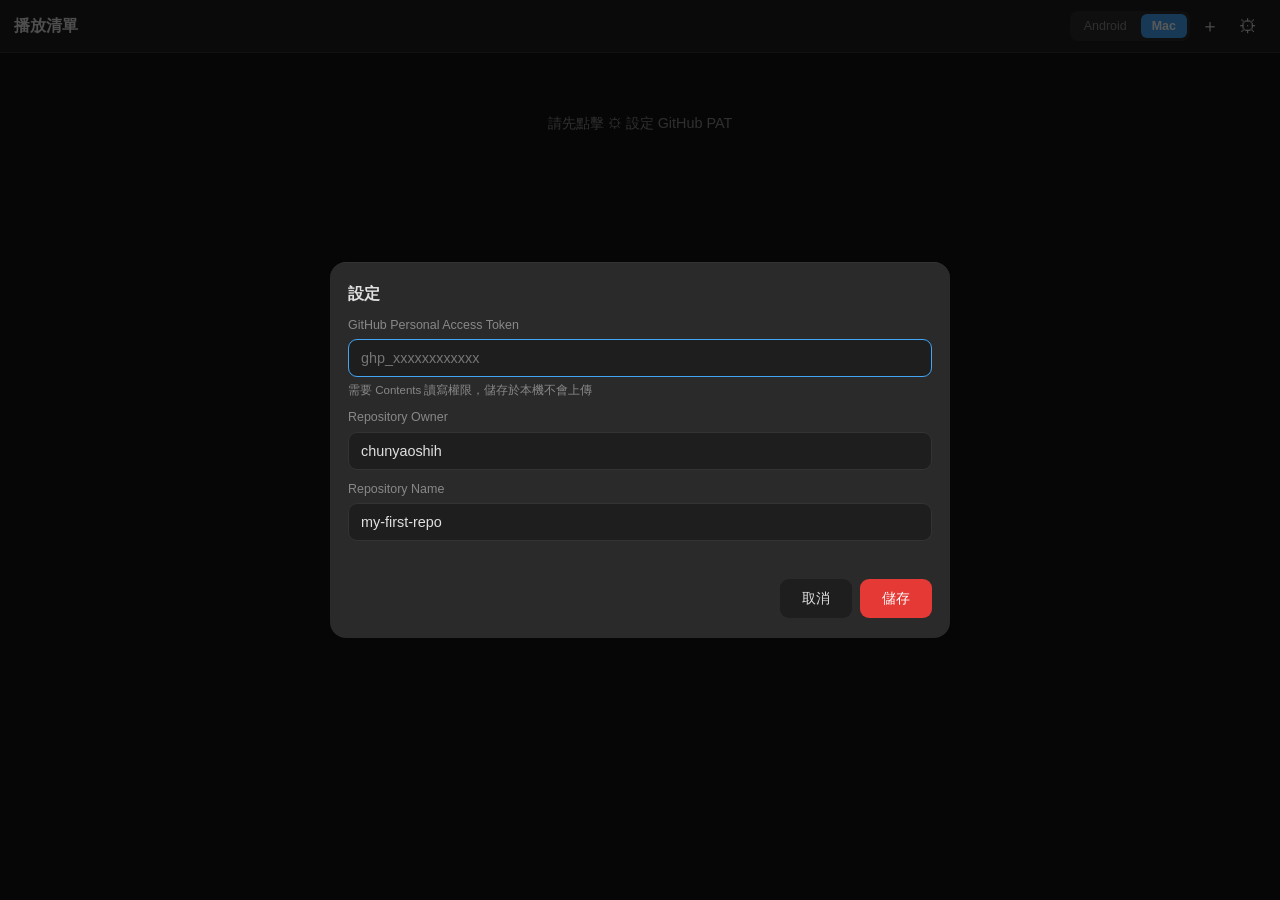
==== index.html @ 37a4108f "Add YouTube playback tracker web app Features: - Track last playback position per platform (Android " ====
<!DOCTYPE html>
<html lang="zh-TW">
<head>
  <meta charset="UTF-8">
  <meta name="viewport" content="width=device-width, initial-scale=1.0">
  <title>YouTube 播放追蹤</title>
  <link rel="stylesheet" href="style.css">
</head>
<body>

<header>
  <h1>播放清單</h1>
  <div class="header-actions">
    <div class="platform-toggle">
      <button id="btn-android" class="platform-btn" onclick="setPlatform('android')">Android</button>
      <button id="btn-mac"     class="platform-btn" onclick="setPlatform('mac')">Mac</button>
    </div>
    <button class="icon-btn" onclick="showAddModal()" title="新增影片">＋</button>
    <button class="icon-btn" onclick="showSettingsModal()" title="設定">⚙</button>
  </div>
</header>

<div id="video-list">
  <div class="loading">載入中...</div>
</div>

<!-- ── 新增影片 Modal ── -->
<div id="add-modal" class="modal hidden">
  <div class="modal-content">
    <h2>新增影片</h2>
    <label>YouTube 連結</label>
    <input type="url" id="video-url" placeholder="https://youtube.com/watch?v=..."
           oninput="onUrlInput(this.value)" autocomplete="off" autocorrect="off">
    <label>影片標題</label>
    <input type="text" id="video-title" placeholder="貼上連結後自動取得，或手動輸入">
    <div id="add-status"></div>
    <div class="modal-actions">
      <button onclick="hideAddModal()">取消</button>
      <button class="primary" onclick="submitAddVideo()">新增</button>
    </div>
  </div>
</div>

<!-- ── 設定 Modal ── -->
<div id="settings-modal" class="modal hidden">
  <div class="modal-content">
    <h2>設定</h2>
    <label>GitHub Personal Access Token</label>
    <input type="password" id="pat-input" placeholder="ghp_xxxxxxxxxxxx" autocomplete="off">
    <small>需要 Contents 讀寫權限，儲存於本機不會上傳</small>
    <label>Repository Owner</label>
    <input type="text" id="owner-input" autocomplete="off">
    <label>Repository Name</label>
    <input type="text" id="repo-input" autocomplete="off">
    <div id="settings-status"></div>
    <div class="modal-actions">
      <button onclick="hideSettingsModal()">取消</button>
      <button class="primary" onclick="submitSettings()">儲存</button>
    </div>
  </div>
</div>

<div id="overlay" class="hidden" onclick="closeAllModals()"></div>

<script src="app.js"></script>
<script>
  let playlistData = null;
  let titleFetchTimer = null;

  // ── 初始化 ────────────────────────────────────────────
  async function init() {
    const config = getConfig();
    updatePlatformButtons(config.platform);
    if (!config.pat) {
      document.getElementById('video-list').innerHTML =
        '<div class="empty">請先點擊 ⚙ 設定 GitHub PAT</div>';
      showSettingsModal();
      return;
    }
    await loadPlaylist();
  }

  async function loadPlaylist() {
    const listEl = document.getElementById('video-list');
    listEl.innerHTML = '<div class="loading">載入中...</div>';
    try {
      const result = await githubRead();
      playlistData = result.data;
      renderPlaylist(playlistData.videos || []);
    } catch (e) {
      listEl.innerHTML = `<div class="error">載入失敗：${escapeHtml(e.message)}</div>`;
    }
  }

  // ── 清單渲染 ──────────────────────────────────────────
  function renderPlaylist(videos) {
    const listEl = document.getElementById('video-list');
    if (!videos.length) {
      listEl.innerHTML = '<div class="empty">還沒有影片，點擊 ＋ 新增</div>';
      return;
    }
    listEl.innerHTML = videos.map(v => {
      const resumePos = getResumePosition(v);
      const aPos = v.platforms?.android;
      const mPos = v.platforms?.mac;
      const progressHtml = v.duration
        ? `<div class="progress-bar">
             <div class="progress-fill" style="width:${Math.min(100, resumePos / v.duration * 100).toFixed(1)}%"></div>
           </div>`
        : '';
      return `
        <div class="video-card" onclick="location.href='player.html?id=${v.id}'">
          <img class="thumbnail"
               src="https://img.youtube.com/vi/${v.id}/mqdefault.jpg"
               alt="${escapeHtml(v.title)}" loading="lazy">
          <div class="video-info">
            <div class="video-title">${escapeHtml(v.title)}</div>
            <div class="platforms-info">
              <span class="platform-badge android">Android: ${aPos ? formatTime(aPos.last_position) : '未播放'}</span>
              <span class="platform-badge mac">Mac: ${mPos ? formatTime(mPos.last_position) : '未播放'}</span>
            </div>
            ${progressHtml}
            <div class="resume-info">繼續從 ${formatTime(resumePos)}</div>
          </div>
        </div>`;
    }).join('');
  }

  // ── 平台切換 ──────────────────────────────────────────
  function setPlatform(p) {
    const config = getConfig();
    config.platform = p;
    saveConfig(config);
    updatePlatformButtons(p);
  }

  function updatePlatformButtons(p) {
    document.getElementById('btn-android').classList.toggle('active', p === 'android');
    document.getElementById('btn-mac').classList.toggle('active', p === 'mac');
  }

  // ── 新增影片 Modal ────────────────────────────────────
  function showAddModal() {
    document.getElementById('video-url').value = '';
    document.getElementById('video-title').value = '';
    document.getElementById('add-status').textContent = '';
    showModal('add-modal');
    setTimeout(() => document.getElementById('video-url').focus(), 80);
  }
  function hideAddModal() { hideModal('add-modal'); }

  function onUrlInput(value) {
    clearTimeout(titleFetchTimer);
    const videoId = extractVideoId(value.trim());
    if (!videoId) return;
    const titleEl = document.getElementById('video-title');
    if (titleEl.value) return; // 不覆蓋手動輸入的標題
    document.getElementById('add-status').textContent = '取得標題中...';
    titleFetchTimer = setTimeout(async () => {
      const title = await fetchVideoTitle(videoId);
      if (!document.getElementById('video-title').value) {
        if (title) {
          document.getElementById('video-title').value = title;
          document.getElementById('add-status').textContent = '';
        } else {
          document.getElementById('add-status').textContent = '無法自動取得標題，請手動輸入';
        }
      }
    }, 700);
  }

  async function submitAddVideo() {
    const url    = document.getElementById('video-url').value.trim();
    const title  = document.getElementById('video-title').value.trim();
    const status = document.getElementById('add-status');

    const videoId = extractVideoId(url);
    if (!videoId)  { status.textContent = '無效的 YouTube 連結'; return; }
    if (!title)    { status.textContent = '請輸入影片標題'; document.getElementById('video-title').focus(); return; }
    if (playlistData?.videos?.some(v => v.id === videoId)) {
      status.textContent = '這部影片已在清單中'; return;
    }

    status.textContent = '儲存中...';
    try {
      const updated = await updatePlaylistData(data => {
        if (!data.videos) data.videos = [];
        data.videos.push({
          id: videoId,
          url: `https://www.youtube.com/watch?v=${videoId}`,
          title,
          added_at: new Date().toISOString(),
          platforms: {},
          history: [],
          annotations: []
        });
        return data;
      });
      playlistData = updated;
      hideAddModal();
      renderPlaylist(playlistData.videos || []);
    } catch (e) {
      status.textContent = `儲存失敗：${e.message}`;
    }
  }

  // ── 設定 Modal ────────────────────────────────────────
  function showSettingsModal() {
    const c = getConfig();
    document.getElementById('pat-input').value   = c.pat   || '';
    document.getElementById('owner-input').value = c.owner || 'chunyaoshih';
    document.getElementById('repo-input').value  = c.repo  || 'my-first-repo';
    document.getElementById('settings-status').textContent = '';
    showModal('settings-modal');
    setTimeout(() => document.getElementById('pat-input').focus(), 80);
  }
  function hideSettingsModal() { hideModal('settings-modal'); }

  function submitSettings() {
    const c   = getConfig();
    c.pat   = document.getElementById('pat-input').value.trim();
    c.owner = document.getElementById('owner-input').value.trim() || 'chunyaoshih';
    c.repo  = document.getElementById('repo-input').value.trim()  || 'my-first-repo';
    saveConfig(c);
    hideSettingsModal();
    loadPlaylist();
  }

  // ── Modal helpers ─────────────────────────────────────
  function showModal(id) {
    document.getElementById(id).classList.remove('hidden');
    document.getElementById('overlay').classList.remove('hidden');
  }
  function hideModal(id) {
    document.getElementById(id).classList.add('hidden');
    // 只有沒其他 modal 開著時才隱藏 overlay
    const others = ['add-modal','settings-modal'].filter(i => i !== id);
    if (others.every(i => document.getElementById(i).classList.contains('hidden'))) {
      document.getElementById('overlay').classList.add('hidden');
    }
  }
  function closeAllModals() { hideAddModal(); hideSettingsModal(); }

  // ── 啟動 ──────────────────────────────────────────────
  init();
</script>
</body>
</html>
---- style.css ----
/* YouTube 播放追蹤器 - 深色主題樣式 */

*, *::before, *::after { box-sizing: border-box; margin: 0; padding: 0; }

:root {
  --bg:       #121212;
  --surface:  #1e1e1e;
  --surface2: #2a2a2a;
  --border:   #333;
  --text:     #e0e0e0;
  --text2:    #888;
  --primary:  #e53935;
  --android:  #66bb6a;
  --mac:      #42a5f5;
  --danger:   #ef5350;
}

html { font-size: 16px; -webkit-text-size-adjust: 100%; }

body {
  background: var(--bg);
  color: var(--text);
  font-family: -apple-system, BlinkMacSystemFont, 'Segoe UI', 'Helvetica Neue', sans-serif;
  min-height: 100vh;
  line-height: 1.4;
}

/* ── Header ── */
header {
  position: sticky;
  top: 0;
  z-index: 100;
  background: var(--surface);
  border-bottom: 1px solid var(--border);
  padding: 10px 14px;
  display: flex;
  align-items: center;
  gap: 10px;
  min-height: 52px;
}

header h1 {
  font-size: 1rem;
  font-weight: 600;
  flex: 1;
  white-space: nowrap;
  overflow: hidden;
  text-overflow: ellipsis;
}

/* ── Platform toggle ── */
.platform-toggle {
  display: flex;
  gap: 3px;
  background: var(--surface2);
  border-radius: 8px;
  padding: 3px;
  flex-shrink: 0;
}

.platform-btn {
  padding: 5px 11px;
  border: none;
  background: transparent;
  color: var(--text2);
  border-radius: 6px;
  cursor: pointer;
  font-size: 0.78rem;
  font-weight: 500;
  transition: all 0.15s;
  white-space: nowrap;
}

#btn-android.active { background: var(--android); color: #000; font-weight: 600; }
#btn-mac.active     { background: var(--mac);     color: #fff; font-weight: 600; }

/* ── Icon / action buttons ── */
.icon-btn {
  background: none;
  border: none;
  color: var(--text);
  cursor: pointer;
  padding: 7px 9px;
  border-radius: 8px;
  font-size: 1.15rem;
  line-height: 1;
  transition: background 0.15s;
  flex-shrink: 0;
}
.icon-btn:hover, .icon-btn:focus { background: var(--surface2); outline: none; }
.icon-btn.small { font-size: 0.95rem; padding: 4px 6px; }

.header-actions { display: flex; align-items: center; gap: 2px; flex-shrink: 0; }

/* ── Video list ── */
#video-list {
  padding: 12px;
  display: flex;
  flex-direction: column;
  gap: 10px;
  max-width: 800px;
  margin: 0 auto;
}

.video-card {
  display: flex;
  gap: 0;
  background: var(--surface);
  border-radius: 12px;
  overflow: hidden;
  cursor: pointer;
  border: 1px solid var(--border);
  transition: background 0.15s, border-color 0.15s;
  text-decoration: none;
  color: inherit;
}
.video-card:hover { background: var(--surface2); border-color: #444; }
.video-card:active { background: #333; }

.thumbnail {
  width: 130px;
  height: 73px;
  object-fit: cover;
  flex-shrink: 0;
  background: #000;
}

.video-info {
  padding: 9px 12px;
  flex: 1;
  min-width: 0;
  display: flex;
  flex-direction: column;
  gap: 4px;
  justify-content: center;
}

.video-title {
  font-size: 0.88rem;
  font-weight: 500;
  white-space: nowrap;
  overflow: hidden;
  text-overflow: ellipsis;
}

.platforms-info {
  display: flex;
  gap: 10px;
  flex-wrap: wrap;
}

.platform-badge {
  font-size: 0.73rem;
  display: flex;
  align-items: center;
  gap: 4px;
  font-family: 'SF Mono', 'Consolas', monospace;
}
.platform-badge.android { color: var(--android); }
.platform-badge.mac     { color: var(--mac); }

.progress-bar {
  height: 3px;
  background: var(--border);
  border-radius: 2px;
  overflow: hidden;
}
.progress-fill {
  height: 100%;
  background: var(--primary);
  border-radius: 2px;
  transition: width 0.3s;
}

.resume-info {
  font-size: 0.7rem;
  color: var(--text2);
}

/* ── States ── */
.loading, .empty, .error {
  text-align: center;
  padding: 48px 20px;
  color: var(--text2);
  font-size: 0.9rem;
}
.error { color: var(--danger); }

/* ── Modals (bottom sheet on mobile, centered on desktop) ── */
.modal {
  position: fixed;
  inset: 0;
  z-index: 200;
  display: flex;
  align-items: flex-end;
  justify-content: center;
}
.modal.hidden { display: none; }

.modal-content {
  background: var(--surface2);
  border-radius: 18px 18px 0 0;
  padding: 20px 18px;
  width: 100%;
  max-width: 620px;
  border-top: 1px solid var(--border);
  display: flex;
  flex-direction: column;
  gap: 11px;
  max-height: 85vh;
  overflow-y: auto;
}

.modal-content h2 {
  font-size: 1rem;
  font-weight: 600;
}

.modal-content label {
  font-size: 0.78rem;
  color: var(--text2);
  margin-bottom: -6px;
}

.modal-content small {
  font-size: 0.72rem;
  color: var(--text2);
  margin-top: -6px;
}

.modal-content input,
.modal-content textarea {
  width: 100%;
  background: var(--surface);
  border: 1px solid var(--border);
  border-radius: 9px;
  padding: 10px 12px;
  color: var(--text);
  font-size: 0.9rem;
  font-family: inherit;
  -webkit-appearance: none;
}
.modal-content textarea {
  min-height: 90px;
  resize: vertical;
  line-height: 1.5;
}
.modal-content input:focus,
.modal-content textarea:focus {
  outline: none;
  border-color: var(--mac);
}

.modal-actions {
  display: flex;
  gap: 8px;
  justify-content: flex-end;
  padding-top: 2px;
}
.modal-actions button {
  padding: 10px 20px;
  border: none;
  border-radius: 9px;
  cursor: pointer;
  font-size: 0.9rem;
  background: var(--surface);
  color: var(--text);
  transition: background 0.15s;
  min-width: 72px;
}
.modal-actions button:hover { background: var(--border); }
.modal-actions button.primary { background: var(--primary); color: #fff; }
.modal-actions button.primary:hover { background: #c62828; }

/* ── Overlay ── */
#overlay {
  position: fixed;
  inset: 0;
  background: rgba(0, 0, 0, 0.65);
  z-index: 150;
}
#overlay.hidden { display: none; }

/* ── Status text ── */
#add-status, #settings-status, #annotate-status, #save-status {
  font-size: 0.78rem;
  color: var(--text2);
  min-height: 1.1em;
}

/* ── Player page ── */
.back-btn {
  color: var(--text);
  text-decoration: none;
  font-size: 0.9rem;
  padding: 5px 9px;
  border-radius: 7px;
  white-space: nowrap;
  transition: background 0.15s;
}
.back-btn:hover { background: var(--surface2); }

#video-title-header {
  flex: 1;
  font-size: 0.83rem;
  white-space: nowrap;
  overflow: hidden;
  text-overflow: ellipsis;
  color: var(--text);
}

/* Responsive YouTube player (16:9) */
.player-wrapper {
  position: relative;
  width: 100%;
  padding-bottom: 56.25%;
  height: 0;
  overflow: hidden;
  background: #000;
  max-width: 800px;
  margin: 0 auto;
}
.player-wrapper > div,
.player-wrapper iframe {
  position: absolute;
  top: 0; left: 0;
  width: 100%;
  height: 100%;
  border: none;
}

/* ── Player controls bar ── */
#player-controls {
  display: flex;
  align-items: center;
  gap: 10px;
  padding: 9px 14px;
  background: var(--surface);
  border-bottom: 1px solid var(--border);
  max-width: 800px;
  margin: 0 auto;
  width: 100%;
}

#current-time {
  font-size: 0.85rem;
  font-family: 'SF Mono', 'Consolas', monospace;
  color: var(--text2);
  min-width: 42px;
}

#annotate-btn {
  background: var(--primary);
  color: #fff;
  border: none;
  border-radius: 8px;
  padding: 8px 14px;
  cursor: pointer;
  font-size: 0.84rem;
  font-weight: 500;
  white-space: nowrap;
  transition: background 0.15s;
}
#annotate-btn:hover { background: #c62828; }

#save-status {
  flex: 1;
  text-align: right;
  font-size: 0.73rem;
  color: var(--text2);
}

/* ── History & Annotations sections ── */
#history-section, #annotations-section {
  padding: 14px 16px;
  max-width: 800px;
  margin: 0 auto;
  width: 100%;
}

#history-section h3, #annotations-section h3 {
  font-size: 0.72rem;
  font-weight: 700;
  color: var(--text2);
  text-transform: uppercase;
  letter-spacing: 0.08em;
  margin-bottom: 10px;
}

/* ── Timeline bar ── */
.timeline-bar {
  position: relative;
  height: 10px;
  background: var(--surface2);
  border-radius: 5px;
  margin-bottom: 10px;
  overflow: hidden;
}
.segment {
  position: absolute;
  height: 100%;
  border-radius: 2px;
  opacity: 0.75;
}
.segment.android { background: var(--android); }
.segment.mac     { background: var(--mac); }

.ann-dot {
  position: absolute;
  width: 9px;
  height: 9px;
  background: var(--primary);
  border-radius: 50%;
  top: 50%;
  transform: translate(-50%, -50%);
  cursor: pointer;
  z-index: 2;
  border: 1.5px solid var(--bg);
}
.ann-dot:hover { transform: translate(-50%, -50%) scale(1.4); }

/* ── History list ── */
#history-list { display: flex; flex-direction: column; gap: 2px; }

.history-item {
  display: flex;
  align-items: center;
  gap: 8px;
  font-size: 0.78rem;
  color: var(--text2);
  padding: 3px 0;
  font-family: 'SF Mono', 'Consolas', monospace;
}
.platform-dot {
  width: 7px;
  height: 7px;
  border-radius: 50%;
  flex-shrink: 0;
}
.platform-dot.android { background: var(--android); }
.platform-dot.mac     { background: var(--mac); }
.history-platform { color: var(--text); font-size: 0.75rem; min-width: 52px; }
.history-range { flex: 1; }
.history-date { color: var(--text2); font-size: 0.7rem; white-space: nowrap; }

/* ── Annotation list ── */
#annotations-list { display: flex; flex-direction: column; }

.annotation-item {
  display: flex;
  align-items: flex-start;
  gap: 10px;
  padding: 10px 0;
  border-bottom: 1px solid var(--border);
}
.annotation-item:last-child { border-bottom: none; }

.time-btn {
  background: var(--surface2);
  border: none;
  color: var(--primary);
  border-radius: 7px;
  padding: 4px 9px;
  cursor: pointer;
  font-size: 0.78rem;
  white-space: nowrap;
  font-family: 'SF Mono', 'Consolas', monospace;
  transition: background 0.15s;
  flex-shrink: 0;
  margin-top: 1px;
}
.time-btn:hover { background: var(--border); }

.annotation-note {
  flex: 1;
  font-size: 0.85rem;
  line-height: 1.55;
  word-break: break-word;
  white-space: pre-wrap;
  color: var(--text);
}

.annotation-actions { display: flex; gap: 1px; flex-shrink: 0; }

/* ── Modal: annotation title shows timestamp ── */
#annotate-time-display {
  font-size: 0.82rem;
  color: var(--text2);
  font-family: 'SF Mono', 'Consolas', monospace;
}

/* ── Desktop adjustments ── */
@media (min-width: 600px) {
  .modal { align-items: center; padding: 20px; }
  .modal-content { border-radius: 16px; max-height: 90vh; }
  .thumbnail { width: 150px; height: 84px; }
}
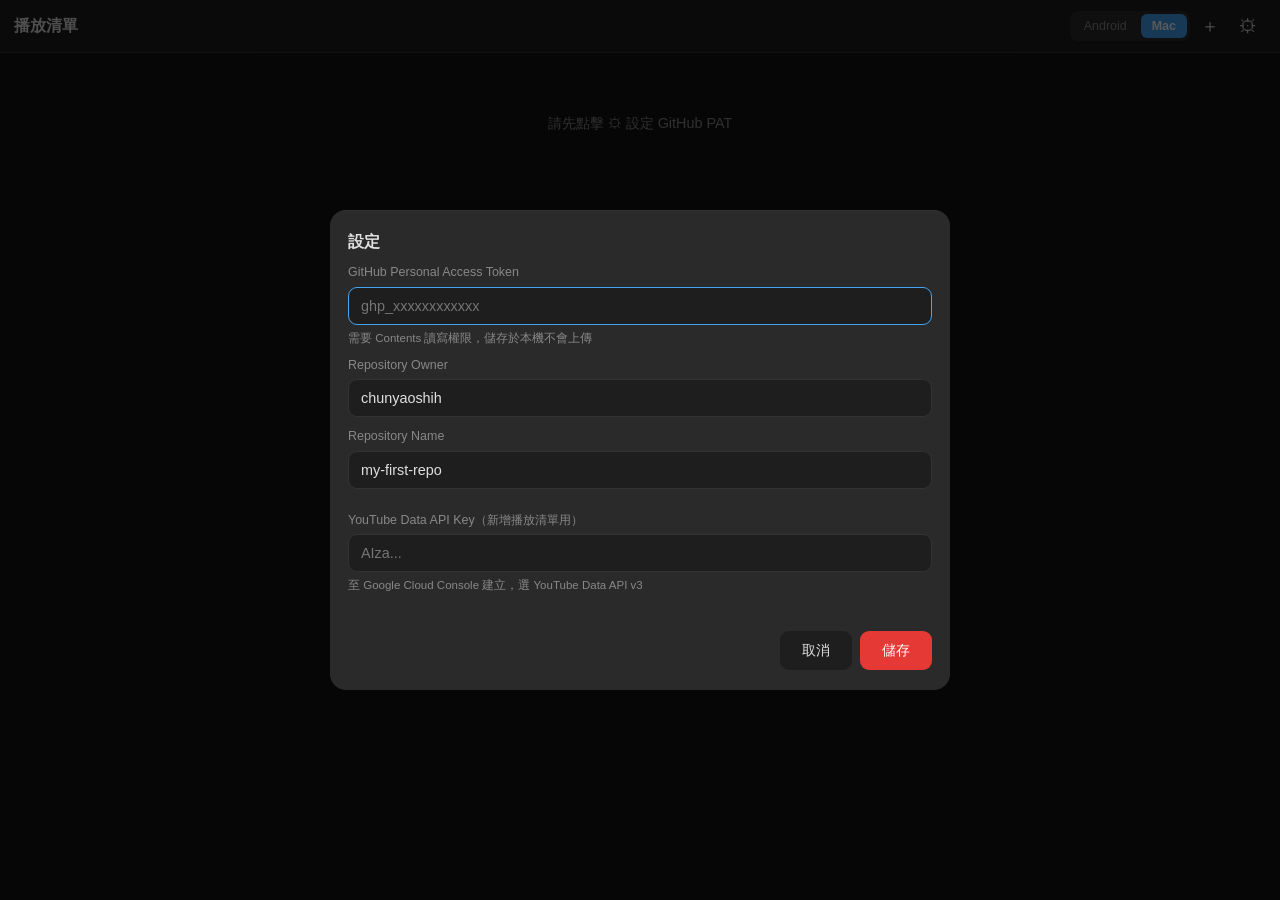
==== commit f82c0d54: "feat: 支援輸入播放清單 URL 批次新增所有影片 - 偵測 list= 參數自動切換播放清單模式 - 透過 YouTube Data API v3 抓取完整清單（支援分頁，無上限） - 設定新增" ====
--- a/index.html
+++ b/index.html
@@ -4,7 +4,7 @@
   <meta charset="UTF-8">
   <meta name="viewport" content="width=device-width, initial-scale=1.0">
   <title>YouTube 播放追蹤</title>
-  <link rel="stylesheet" href="style.css">
+  <link rel="stylesheet" href="style.css?v=2">
 </head>
 <body>
 
@@ -27,16 +27,19 @@
 <!-- ── 新增影片 Modal ── -->
 <div id="add-modal" class="modal hidden">
   <div class="modal-content">
-    <h2>新增影片</h2>
-    <label>YouTube 連結</label>
-    <input type="url" id="video-url" placeholder="https://youtube.com/watch?v=..."
+    <h2 id="add-modal-title">新增影片</h2>
+    <label>YouTube 連結或播放清單網址</label>
+    <input type="url" id="video-url" placeholder="https://youtube.com/watch?v=... 或 /playlist?list=..."
            oninput="onUrlInput(this.value)" autocomplete="off" autocorrect="off">
-    <label>影片標題</label>
+    <div id="playlist-hint" class="playlist-hint hidden">
+      📋 偵測到播放清單，將自動新增所有影片
+    </div>
+    <label id="title-label">影片標題</label>
     <input type="text" id="video-title" placeholder="貼上連結後自動取得，或手動輸入">
     <div id="add-status"></div>
     <div class="modal-actions">
       <button onclick="hideAddModal()">取消</button>
-      <button class="primary" onclick="submitAddVideo()">新增</button>
+      <button class="primary" id="add-submit-btn" onclick="submitAddVideo()">新增</button>
     </div>
   </div>
 </div>
@@ -52,10 +55,25 @@
     <input type="text" id="owner-input" autocomplete="off">
     <label>Repository Name</label>
     <input type="text" id="repo-input" autocomplete="off">
+    <label style="margin-top:12px">YouTube Data API Key（新增播放清單用）</label>
+    <input type="password" id="yt-api-key-input" placeholder="AIza..." autocomplete="off">
+    <small>至 Google Cloud Console 建立，選 YouTube Data API v3</small>
     <div id="settings-status"></div>
     <div class="modal-actions">
       <button onclick="hideSettingsModal()">取消</button>
       <button class="primary" onclick="submitSettings()">儲存</button>
+    </div>
+  </div>
+</div>
+
+<!-- ── 刪除確認 Modal ── -->
+<div id="delete-modal" class="modal hidden">
+  <div class="modal-content">
+    <h2>刪除影片</h2>
+    <p id="delete-modal-msg" style="margin:8px 0 16px;color:var(--text2);font-size:0.9rem;"></p>
+    <div class="modal-actions">
+      <button onclick="hideDeleteModal()">取消</button>
+      <button class="danger" id="delete-confirm-btn">刪除</button>
     </div>
   </div>
 </div>
@@ -109,18 +127,32 @@
            </div>`
         : '';
       return `
-        <div class="video-card" onclick="location.href='player.html?id=${v.id}'">
-          <img class="thumbnail"
-               src="https://img.youtube.com/vi/${v.id}/mqdefault.jpg"
-               alt="${escapeHtml(v.title)}" loading="lazy">
-          <div class="video-info">
-            <div class="video-title">${escapeHtml(v.title)}</div>
-            <div class="platforms-info">
-              <span class="platform-badge android">Android: ${aPos ? formatTime(aPos.last_position) : '未播放'}</span>
-              <span class="platform-badge mac">Mac: ${mPos ? formatTime(mPos.last_position) : '未播放'}</span>
+        <div class="video-card"
+             ontouchstart="lpStart(this)"
+             ontouchmove="lpCancel()"
+             ontouchend="lpCancel()"
+             onclick="cardClick(this, '${v.id}')">
+          <div class="card-inner">
+            <img class="thumbnail"
+                 src="https://img.youtube.com/vi/${v.id}/mqdefault.jpg"
+                 alt="${escapeHtml(v.title)}" loading="lazy">
+            <div class="video-info">
+              <div class="video-title">${escapeHtml(v.title)}</div>
+              <div class="platforms-info">
+                <span class="platform-badge android">Android: ${aPos ? formatTime(aPos.last_position) : '未播放'}</span>
+                <span class="platform-badge mac">Mac: ${mPos ? formatTime(mPos.last_position) : '未播放'}</span>
+              </div>
+              ${progressHtml}
+              <div class="resume-info">繼續從 ${formatTime(resumePos)}</div>
             </div>
-            ${progressHtml}
-            <div class="resume-info">繼續從 ${formatTime(resumePos)}</div>
+          </div>
+          <div class="delete-overlay"
+               ontouchstart="event.stopPropagation()"
+               ontouchend="event.stopPropagation()"
+               onclick="event.stopPropagation()">
+            <button class="delete-btn"
+                    ontouchend="event.preventDefault(); showDeleteModal('${v.id}')"
+                    onclick="showDeleteModal('${v.id}')">刪除</button>
           </div>
         </div>`;
     }).join('');
@@ -144,6 +176,11 @@
     document.getElementById('video-url').value = '';
     document.getElementById('video-title').value = '';
     document.getElementById('add-status').textContent = '';
+    document.getElementById('add-modal-title').textContent = '新增影片';
+    document.getElementById('add-submit-btn').textContent = '新增';
+    document.getElementById('playlist-hint').classList.add('hidden');
+    document.getElementById('title-label').classList.remove('hidden');
+    document.getElementById('video-title').classList.remove('hidden');
     showModal('add-modal');
     setTimeout(() => document.getElementById('video-url').focus(), 80);
   }
@@ -151,10 +188,33 @@
 
   function onUrlInput(value) {
     clearTimeout(titleFetchTimer);
-    const videoId = extractVideoId(value.trim());
+    const url = value.trim();
+    const playlistId = extractPlaylistId(url);
+    const videoId    = extractVideoId(url);
+    const hintEl     = document.getElementById('playlist-hint');
+    const titleEl    = document.getElementById('video-title');
+    const titleLabel = document.getElementById('title-label');
+
+    if (playlistId) {
+      // 播放清單模式
+      hintEl.classList.remove('hidden');
+      titleLabel.classList.add('hidden');
+      titleEl.classList.add('hidden');
+      document.getElementById('add-modal-title').textContent = '新增播放清單';
+      document.getElementById('add-submit-btn').textContent = '新增所有影片';
+      document.getElementById('add-status').textContent = '';
+      return;
+    }
+
+    // 單一影片模式
+    hintEl.classList.add('hidden');
+    titleLabel.classList.remove('hidden');
+    titleEl.classList.remove('hidden');
+    document.getElementById('add-modal-title').textContent = '新增影片';
+    document.getElementById('add-submit-btn').textContent = '新增';
+
     if (!videoId) return;
-    const titleEl = document.getElementById('video-title');
-    if (titleEl.value) return; // 不覆蓋手動輸入的標題
+    if (titleEl.value) return;
     document.getElementById('add-status').textContent = '取得標題中...';
     titleFetchTimer = setTimeout(async () => {
       const title = await fetchVideoTitle(videoId);
@@ -171,8 +231,54 @@
 
   async function submitAddVideo() {
     const url    = document.getElementById('video-url').value.trim();
+    const status = document.getElementById('add-status');
+    const playlistId = extractPlaylistId(url);
+
+    // ── 播放清單模式 ──
+    if (playlistId) {
+      status.textContent = '抓取播放清單中...';
+      document.getElementById('add-submit-btn').disabled = true;
+      try {
+        const videos = await fetchPlaylistVideos(playlistId);
+        if (!videos.length) { status.textContent = '播放清單沒有可用的影片'; return; }
+        status.textContent = `新增 ${videos.length} 部影片中...`;
+        const updated = await updatePlaylistData(data => {
+          if (!data.videos) data.videos = [];
+          const existingIds = new Set(data.videos.map(v => v.id));
+          let added = 0;
+          for (const v of videos) {
+            if (!existingIds.has(v.id)) {
+              data.videos.push({
+                id: v.id,
+                url: `https://www.youtube.com/watch?v=${v.id}`,
+                title: v.title,
+                added_at: new Date().toISOString(),
+                platforms: {}, history: [], annotations: []
+              });
+              added++;
+            }
+          }
+          data._lastAddedCount = added;
+          return data;
+        });
+        const added = updated._lastAddedCount ?? videos.length;
+        playlistData = updated;
+        hideAddModal();
+        renderPlaylist(playlistData.videos || []);
+        // 短暫顯示結果
+        const skipped = videos.length - added;
+        const msg = `已新增 ${added} 部影片${skipped ? `（${skipped} 部已存在略過）` : ''}`;
+        showToast(msg);
+      } catch (e) {
+        status.textContent = `失敗：${e.message}`;
+      } finally {
+        document.getElementById('add-submit-btn').disabled = false;
+      }
+      return;
+    }
+
+    // ── 單一影片模式 ──
     const title  = document.getElementById('video-title').value.trim();
-    const status = document.getElementById('add-status');
 
     const videoId = extractVideoId(url);
     if (!videoId)  { status.textContent = '無效的 YouTube 連結'; return; }
@@ -204,12 +310,87 @@
     }
   }
 
+  // ── 長按顯示刪除 ──────────────────────────────────────
+  let _lpTimer = null;
+  let _lpFired = false;
+
+  function lpStart(el) {
+    _lpFired = false;
+    _lpTimer = setTimeout(() => {
+      _lpFired = true;
+      document.querySelectorAll('.video-card.show-delete')
+        .forEach(c => c.classList.remove('show-delete'));
+      el.classList.add('show-delete');
+      navigator.vibrate?.(40);
+    }, 500);
+  }
+
+  function lpCancel() {
+    clearTimeout(_lpTimer);
+    _lpTimer = null;
+  }
+
+  function cardClick(el, videoId) {
+    if (_lpFired) { _lpFired = false; return; } // 長按後的合成 click，忽略
+    if (el.classList.contains('show-delete')) {
+      el.classList.remove('show-delete');        // 點別處收起刪除鍵
+      return;
+    }
+    location.href = 'player.html?id=' + videoId;
+  }
+
+  // 點卡片以外的地方也收起刪除鍵
+  document.addEventListener('click', e => {
+    if (!e.target.closest('.video-card')) {
+      document.querySelectorAll('.video-card.show-delete')
+        .forEach(c => c.classList.remove('show-delete'));
+    }
+  });
+
+  // ── 刪除影片 ──────────────────────────────────────────
+  let _pendingDeleteId = null;
+
+  function showDeleteModal(videoId) {
+    const video = playlistData?.videos?.find(v => v.id === videoId);
+    _pendingDeleteId = videoId;
+    document.getElementById('delete-modal-msg').textContent =
+      `確定要刪除「${video?.title || videoId}」？播放記錄與註解也會一併刪除。`;
+    document.getElementById('delete-modal').classList.remove('hidden');
+    document.getElementById('overlay').classList.remove('hidden');
+    // 收起卡片刪除模式
+    document.querySelectorAll('.video-card.show-delete')
+      .forEach(c => c.classList.remove('show-delete'));
+  }
+
+  function hideDeleteModal() {
+    _pendingDeleteId = null;
+    document.getElementById('delete-modal').classList.add('hidden');
+    document.getElementById('overlay').classList.add('hidden');
+  }
+
+  document.getElementById('delete-confirm-btn').addEventListener('click', async () => {
+    if (!_pendingDeleteId) return;
+    const videoId = _pendingDeleteId;
+    hideDeleteModal();
+    try {
+      const updated = await updatePlaylistData(data => {
+        data.videos = (data.videos || []).filter(v => v.id !== videoId);
+        return data;
+      });
+      playlistData = updated;
+      renderPlaylist(playlistData.videos || []);
+    } catch (e) {
+      alert(`刪除失敗：${e.message}`);
+    }
+  });
+
   // ── 設定 Modal ────────────────────────────────────────
   function showSettingsModal() {
     const c = getConfig();
-    document.getElementById('pat-input').value   = c.pat   || '';
-    document.getElementById('owner-input').value = c.owner || 'chunyaoshih';
-    document.getElementById('repo-input').value  = c.repo  || 'my-first-repo';
+    document.getElementById('pat-input').value        = c.pat      || '';
+    document.getElementById('owner-input').value      = c.owner    || 'chunyaoshih';
+    document.getElementById('repo-input').value       = c.repo     || 'my-first-repo';
+    document.getElementById('yt-api-key-input').value = c.ytApiKey || '';
     document.getElementById('settings-status').textContent = '';
     showModal('settings-modal');
     setTimeout(() => document.getElementById('pat-input').focus(), 80);
@@ -217,13 +398,27 @@
   function hideSettingsModal() { hideModal('settings-modal'); }
 
   function submitSettings() {
-    const c   = getConfig();
-    c.pat   = document.getElementById('pat-input').value.trim();
-    c.owner = document.getElementById('owner-input').value.trim() || 'chunyaoshih';
-    c.repo  = document.getElementById('repo-input').value.trim()  || 'my-first-repo';
+    const c      = getConfig();
+    c.pat        = document.getElementById('pat-input').value.trim();
+    c.owner      = document.getElementById('owner-input').value.trim() || 'chunyaoshih';
+    c.repo       = document.getElementById('repo-input').value.trim()  || 'my-first-repo';
+    c.ytApiKey   = document.getElementById('yt-api-key-input').value.trim();
     saveConfig(c);
     hideSettingsModal();
     loadPlaylist();
+  }
+
+  function showToast(msg) {
+    let t = document.getElementById('toast');
+    if (!t) {
+      t = document.createElement('div');
+      t.id = 'toast';
+      t.className = 'toast';
+      document.body.appendChild(t);
+    }
+    t.textContent = msg;
+    t.classList.add('show');
+    setTimeout(() => t.classList.remove('show'), 3000);
   }
 
   // ── Modal helpers ─────────────────────────────────────
@@ -239,7 +434,7 @@
       document.getElementById('overlay').classList.add('hidden');
     }
   }
-  function closeAllModals() { hideAddModal(); hideSettingsModal(); }
+  function closeAllModals() { hideAddModal(); hideSettingsModal(); hideDeleteModal(); }
 
   // ── 啟動 ──────────────────────────────────────────────
   init();
--- a/style.css
+++ b/style.css
@@ -1,6 +1,16 @@
 /* YouTube 播放追蹤器 - 深色主題樣式 */
 
 *, *::before, *::after { box-sizing: border-box; margin: 0; padding: 0; }
+
+body {
+  -webkit-user-select: none;
+  user-select: none;
+}
+
+input, textarea {
+  -webkit-user-select: text;
+  user-select: text;
+}
 
 :root {
   --bg:       #121212;
@@ -103,25 +113,73 @@
 }
 
 .video-card {
-  display: flex;
-  gap: 0;
+  position: relative;
   background: var(--surface);
   border-radius: 12px;
   overflow: hidden;
   cursor: pointer;
   border: 1px solid var(--border);
   transition: background 0.15s, border-color 0.15s;
-  text-decoration: none;
   color: inherit;
 }
 .video-card:hover { background: var(--surface2); border-color: #444; }
 .video-card:active { background: #333; }
+
+/* 卡片內容，長按時模糊變暗 */
+.card-inner {
+  display: flex;
+  transition: filter 0.25s, opacity 0.25s;
+}
+.video-card.show-delete .card-inner {
+  filter: blur(4px);
+  opacity: 0.2;
+}
+
+/* 刪除遮罩：平時不存在，長按後覆蓋整張卡片 */
+.delete-overlay {
+  position: absolute;
+  inset: 0;
+  display: flex;
+  align-items: center;
+  justify-content: center;
+  background: rgba(0, 0, 0, 0.45);
+  border-radius: 12px;
+  opacity: 0;
+  pointer-events: none;
+  transition: opacity 0.25s;
+  z-index: 5;
+}
+.video-card.show-delete .delete-overlay {
+  opacity: 1;
+  pointer-events: auto;
+}
+
+/* 刪除按鈕 */
+.delete-btn {
+  padding: 10px 28px;
+  border-radius: 8px;
+  background: var(--danger);
+  border: none;
+  color: #fff;
+  font-size: 1rem;
+  font-weight: 600;
+  cursor: pointer;
+  transform: scale(0.5);
+  transition: transform 0.25s cubic-bezier(0.34,1.56,0.64,1);
+  box-shadow: 0 4px 20px rgba(0,0,0,0.5);
+  font-family: inherit;
+}
+.video-card.show-delete .delete-btn {
+  transform: scale(1);
+}
 
 .thumbnail {
   width: 130px;
   height: 73px;
   object-fit: cover;
   flex-shrink: 0;
+  -webkit-touch-callout: none;
+  pointer-events: none;
   background: #000;
 }
 
@@ -271,6 +329,8 @@
 .modal-actions button:hover { background: var(--border); }
 .modal-actions button.primary { background: var(--primary); color: #fff; }
 .modal-actions button.primary:hover { background: #c62828; }
+.modal-actions button.danger { background: var(--danger); color: #fff; }
+.modal-actions button.danger:hover { background: #c62828; }
 
 /* ── Overlay ── */
 #overlay {
@@ -489,6 +549,40 @@
   font-family: 'SF Mono', 'Consolas', monospace;
 }
 
+.playlist-hint {
+  background: rgba(74,158,255,0.12);
+  border: 1px solid rgba(74,158,255,0.3);
+  color: var(--mac);
+  border-radius: 8px;
+  padding: 8px 12px;
+  font-size: 0.85rem;
+  margin-bottom: 4px;
+}
+.playlist-hint.hidden { display: none; }
+
+/* ── Toast ── */
+.toast {
+  position: fixed;
+  bottom: 24px;
+  left: 50%;
+  transform: translateX(-50%) translateY(80px);
+  background: var(--surface2);
+  border: 1px solid var(--border);
+  color: var(--text);
+  padding: 10px 20px;
+  border-radius: 20px;
+  font-size: 0.88rem;
+  z-index: 999;
+  opacity: 0;
+  transition: transform 0.3s, opacity 0.3s;
+  white-space: nowrap;
+  pointer-events: none;
+}
+.toast.show {
+  transform: translateX(-50%) translateY(0);
+  opacity: 1;
+}
+
 /* ── Desktop adjustments ── */
 @media (min-width: 600px) {
   .modal { align-items: center; padding: 20px; }
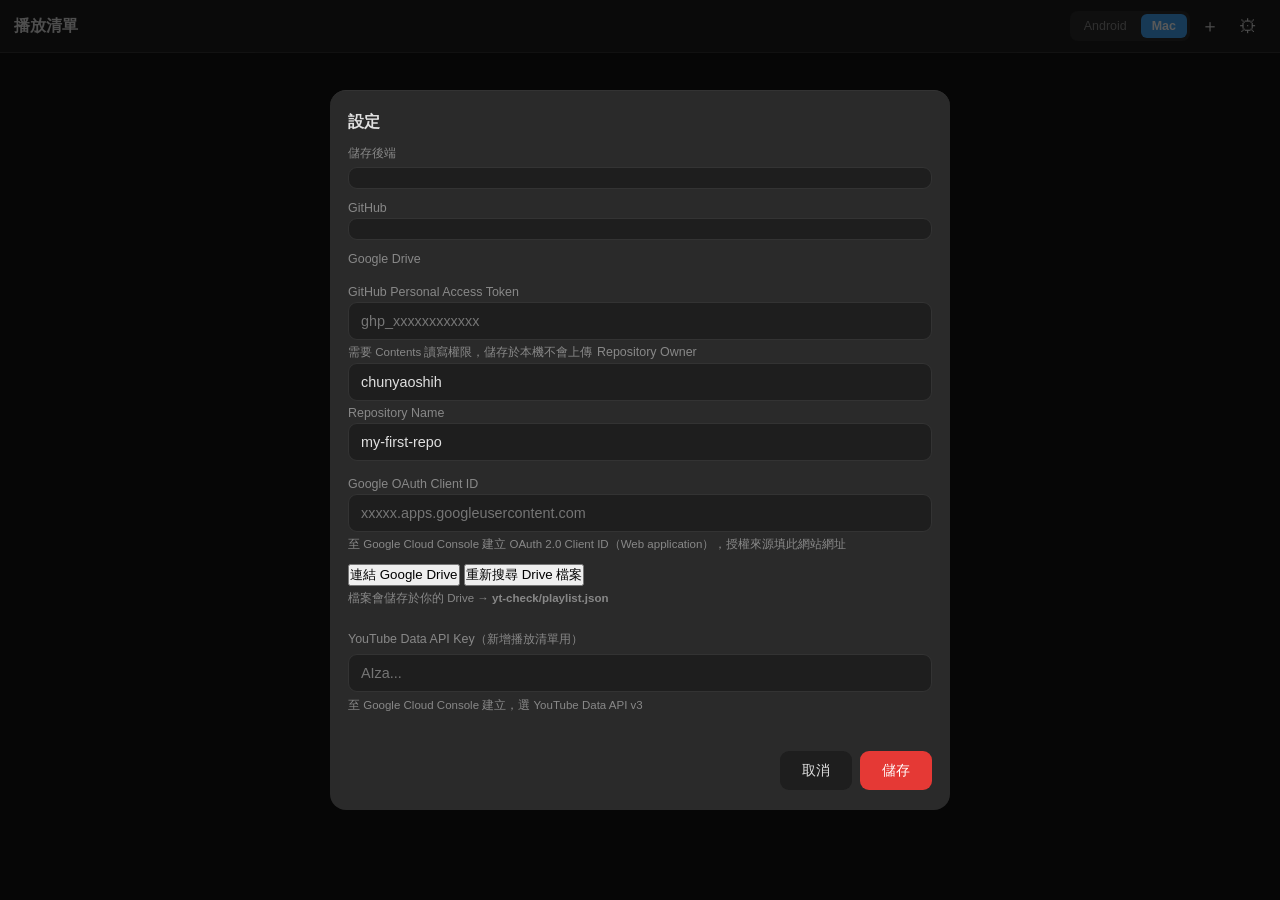
==== commit eb9bcf04: "Detect trashed Drive files and add cache-reset button driveRead now checks the file's trashed flag b" ====
--- a/index.html
+++ b/index.html
@@ -48,13 +48,34 @@
 <div id="settings-modal" class="modal hidden">
   <div class="modal-content">
     <h2>設定</h2>
-    <label>GitHub Personal Access Token</label>
-    <input type="password" id="pat-input" placeholder="ghp_xxxxxxxxxxxx" autocomplete="off">
-    <small>需要 Contents 讀寫權限，儲存於本機不會上傳</small>
-    <label>Repository Owner</label>
-    <input type="text" id="owner-input" autocomplete="off">
-    <label>Repository Name</label>
-    <input type="text" id="repo-input" autocomplete="off">
+    <label>儲存後端</label>
+    <div class="backend-toggle">
+      <label><input type="radio" name="backend" value="github" onchange="onBackendChange()"> GitHub</label>
+      <label><input type="radio" name="backend" value="drive" onchange="onBackendChange()"> Google Drive</label>
+    </div>
+
+    <div id="github-fields">
+      <label>GitHub Personal Access Token</label>
+      <input type="password" id="pat-input" placeholder="ghp_xxxxxxxxxxxx" autocomplete="off">
+      <small>需要 Contents 讀寫權限，儲存於本機不會上傳</small>
+      <label>Repository Owner</label>
+      <input type="text" id="owner-input" autocomplete="off">
+      <label>Repository Name</label>
+      <input type="text" id="repo-input" autocomplete="off">
+    </div>
+
+    <div id="drive-fields" class="hidden">
+      <label>Google OAuth Client ID</label>
+      <input type="text" id="drive-client-id-input" placeholder="xxxxx.apps.googleusercontent.com" autocomplete="off">
+      <small>至 Google Cloud Console 建立 OAuth 2.0 Client ID（Web application），授權來源填此網站網址</small>
+      <div style="margin-top:8px">
+        <button type="button" onclick="connectGoogleDrive()">連結 Google Drive</button>
+        <button type="button" onclick="resetDriveCache()">重新搜尋 Drive 檔案</button>
+        <span id="drive-connect-status"></span>
+      </div>
+      <small>檔案會儲存於你的 Drive → <b>yt-check/playlist.json</b></small>
+    </div>
+
     <label style="margin-top:12px">YouTube Data API Key（新增播放清單用）</label>
     <input type="password" id="yt-api-key-input" placeholder="AIza..." autocomplete="off">
     <small>至 Google Cloud Console 建立，選 YouTube Data API v3</small>
@@ -80,6 +101,7 @@
 
 <div id="overlay" class="hidden" onclick="closeAllModals()"></div>
 
+<script async src="https://accounts.google.com/gsi/client"></script>
 <script src="app.js"></script>
 <script>
   let playlistData = null;
@@ -89,11 +111,20 @@
   async function init() {
     const config = getConfig();
     updatePlatformButtons(config.platform);
-    if (!config.pat) {
-      document.getElementById('video-list').innerHTML =
-        '<div class="empty">請先點擊 ⚙ 設定 GitHub PAT</div>';
-      showSettingsModal();
-      return;
+    if (config.backend === 'drive') {
+      if (!config.driveClientId) {
+        document.getElementById('video-list').innerHTML =
+          '<div class="empty">請先點擊 ⚙ 設定 Google Drive Client ID</div>';
+        showSettingsModal();
+        return;
+      }
+    } else {
+      if (!config.pat) {
+        document.getElementById('video-list').innerHTML =
+          '<div class="empty">請先點擊 ⚙ 設定 GitHub PAT</div>';
+        showSettingsModal();
+        return;
+      }
     }
     await loadPlaylist();
   }
@@ -102,11 +133,14 @@
     const listEl = document.getElementById('video-list');
     listEl.innerHTML = '<div class="loading">載入中...</div>';
     try {
-      const result = await githubRead();
+      const result = await storageRead();
       playlistData = result.data;
       renderPlaylist(playlistData.videos || []);
     } catch (e) {
-      listEl.innerHTML = `<div class="error">載入失敗：${escapeHtml(e.message)}</div>`;
+      const hint = getConfig().backend === 'drive'
+        ? '<br><small>若是授權問題，請點擊 ⚙ 並按「連結 Google Drive」</small>'
+        : '';
+      listEl.innerHTML = `<div class="error">載入失敗：${escapeHtml(e.message)}${hint}</div>`;
     }
   }
 
@@ -121,9 +155,13 @@
       const resumePos = getResumePosition(v);
       const aPos = v.platforms?.android;
       const mPos = v.platforms?.mac;
+      const pct = v.duration ? Math.min(100, resumePos / v.duration * 100) : 0;
       const progressHtml = v.duration
-        ? `<div class="progress-bar">
-             <div class="progress-fill" style="width:${Math.min(100, resumePos / v.duration * 100).toFixed(1)}%"></div>
+        ? `<div class="progress-row">
+             <div class="progress-bar">
+               <div class="progress-fill" style="width:${pct.toFixed(1)}%"></div>
+             </div>
+             <span class="progress-pct">${Math.round(pct)}%</span>
            </div>`
         : '';
       return `
@@ -387,22 +425,62 @@
   // ── 設定 Modal ────────────────────────────────────────
   function showSettingsModal() {
     const c = getConfig();
-    document.getElementById('pat-input').value        = c.pat      || '';
-    document.getElementById('owner-input').value      = c.owner    || 'chunyaoshih';
-    document.getElementById('repo-input').value       = c.repo     || 'my-first-repo';
-    document.getElementById('yt-api-key-input').value = c.ytApiKey || '';
-    document.getElementById('settings-status').textContent = '';
+    const backend = c.backend || 'github';
+    document.querySelector(`input[name="backend"][value="${backend}"]`).checked = true;
+    onBackendChange();
+    document.getElementById('pat-input').value              = c.pat          || '';
+    document.getElementById('owner-input').value            = c.owner        || 'chunyaoshih';
+    document.getElementById('repo-input').value             = c.repo         || 'my-first-repo';
+    document.getElementById('drive-client-id-input').value  = c.driveClientId || '';
+    document.getElementById('yt-api-key-input').value       = c.ytApiKey     || '';
+    document.getElementById('settings-status').textContent  = '';
+    document.getElementById('drive-connect-status').textContent = '';
     showModal('settings-modal');
-    setTimeout(() => document.getElementById('pat-input').focus(), 80);
   }
   function hideSettingsModal() { hideModal('settings-modal'); }
 
+  function onBackendChange() {
+    const backend = document.querySelector('input[name="backend"]:checked')?.value || 'github';
+    document.getElementById('github-fields').classList.toggle('hidden', backend !== 'github');
+    document.getElementById('drive-fields').classList.toggle('hidden', backend !== 'drive');
+  }
+
+  function resetDriveCache() {
+    const c = getConfig();
+    c.driveFileId = '';
+    c.driveFolderId = '';
+    saveConfig(c);
+    document.getElementById('drive-connect-status').textContent = ' ✓ 已清除快取，下次讀取會重新搜尋';
+  }
+
+  async function connectGoogleDrive() {
+    const statusEl = document.getElementById('drive-connect-status');
+    const clientId = document.getElementById('drive-client-id-input').value.trim();
+    if (!clientId) { statusEl.textContent = ' 請先填入 Client ID'; return; }
+    // 先暫存 client id 以便 ensureDriveToken 使用
+    const c = getConfig();
+    c.driveClientId = clientId;
+    saveConfig(c);
+    // 重置快取的 token client，讓它用新的 client id
+    _gisTokenClient = null;
+    clearCachedDriveToken();
+    statusEl.textContent = ' 授權中...';
+    try {
+      await ensureDriveToken(false); // false = 顯示同意視窗（由使用者點擊觸發）
+      statusEl.textContent = ' ✓ 已連結';
+    } catch (e) {
+      statusEl.textContent = ' ✗ ' + e.message;
+    }
+  }
+
   function submitSettings() {
-    const c      = getConfig();
-    c.pat        = document.getElementById('pat-input').value.trim();
-    c.owner      = document.getElementById('owner-input').value.trim() || 'chunyaoshih';
-    c.repo       = document.getElementById('repo-input').value.trim()  || 'my-first-repo';
-    c.ytApiKey   = document.getElementById('yt-api-key-input').value.trim();
+    const c          = getConfig();
+    c.backend        = document.querySelector('input[name="backend"]:checked')?.value || 'github';
+    c.pat            = document.getElementById('pat-input').value.trim();
+    c.owner          = document.getElementById('owner-input').value.trim() || 'chunyaoshih';
+    c.repo           = document.getElementById('repo-input').value.trim()  || 'my-first-repo';
+    c.driveClientId  = document.getElementById('drive-client-id-input').value.trim();
+    c.ytApiKey       = document.getElementById('yt-api-key-input').value.trim();
     saveConfig(c);
     hideSettingsModal();
     loadPlaylist();
--- a/style.css
+++ b/style.css
@@ -217,11 +217,24 @@
 .platform-badge.android { color: var(--android); }
 .platform-badge.mac     { color: var(--mac); }
 
+.progress-row {
+  display: flex;
+  align-items: center;
+  gap: 6px;
+}
 .progress-bar {
+  flex: 1;
   height: 3px;
   background: var(--border);
   border-radius: 2px;
   overflow: hidden;
+}
+.progress-pct {
+  font-size: 0.7rem;
+  color: var(--text2);
+  white-space: nowrap;
+  min-width: 3ch;
+  text-align: right;
 }
 .progress-fill {
   height: 100%;
@@ -500,8 +513,21 @@
 .platform-dot.android { background: var(--android); }
 .platform-dot.mac     { background: var(--mac); }
 .history-platform { color: var(--text); font-size: 0.75rem; min-width: 52px; }
-.history-range { flex: 1; }
-.history-date { color: var(--text2); font-size: 0.7rem; white-space: nowrap; }
+.history-arrow { color: var(--text2); }
+.history-date { color: var(--text2); font-size: 0.7rem; white-space: nowrap; margin-left: auto; }
+
+.history-time-btn {
+  background: var(--surface2);
+  border: 1px solid var(--border);
+  color: var(--mac);
+  font-family: 'SF Mono', 'Consolas', monospace;
+  font-size: 0.78rem;
+  padding: 2px 7px;
+  border-radius: 4px;
+  cursor: pointer;
+  transition: background 0.15s;
+}
+.history-time-btn:hover { background: rgba(74,158,255,0.15); }
 
 /* ── Annotation list ── */
 #annotations-list { display: flex; flex-direction: column; }
